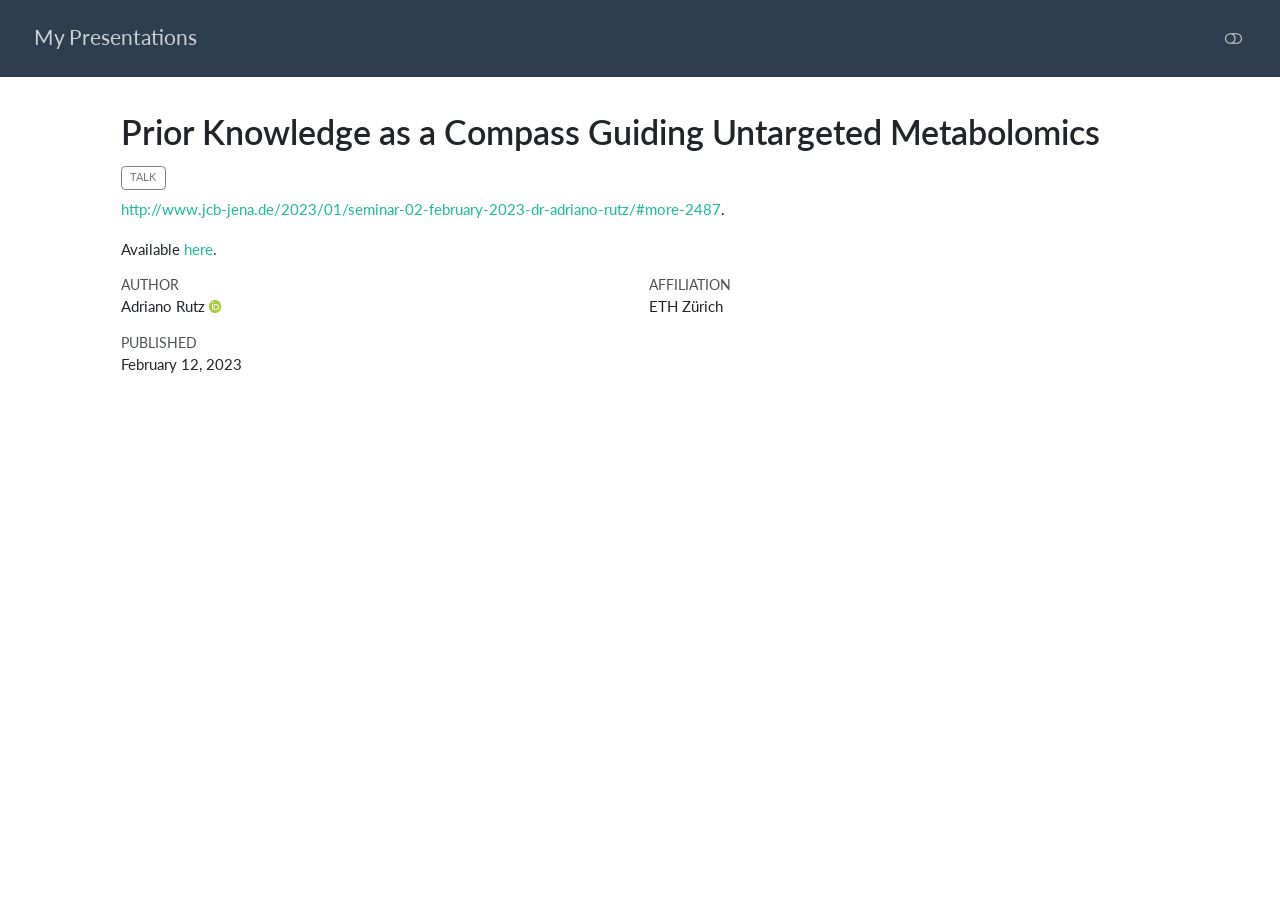
==== 2023-02-02_JENA.html @ b93d06c3 "Deploying to gh-pages from @ Adafede/my-presentations@88de93c568b67f8fdab42e01ef46a150295951a1 🚀" ====
<!DOCTYPE html>
<html xmlns="http://www.w3.org/1999/xhtml" lang="en" xml:lang="en"><head>

<meta charset="utf-8">
<meta name="generator" content="quarto-1.8.25">

<meta name="viewport" content="width=device-width, initial-scale=1.0, user-scalable=yes">

<meta name="author" content="Adriano Rutz">
<meta name="dcterms.date" content="2023-02-12">
<meta name="description" content="http://www.jcb-jena.de/2023/01/seminar-02-february-2023-dr-adriano-rutz/#more-2487.Available here.">

<title>Prior Knowledge as a Compass Guiding Untargeted Metabolomics – My Presentations</title>
<style>
code{white-space: pre-wrap;}
span.smallcaps{font-variant: small-caps;}
div.columns{display: flex; gap: min(4vw, 1.5em);}
div.column{flex: auto; overflow-x: auto;}
div.hanging-indent{margin-left: 1.5em; text-indent: -1.5em;}
ul.task-list{list-style: none;}
ul.task-list li input[type="checkbox"] {
  width: 0.8em;
  margin: 0 0.8em 0.2em -1em; /* quarto-specific, see https://github.com/quarto-dev/quarto-cli/issues/4556 */ 
  vertical-align: middle;
}
</style>


<script src="site_libs/quarto-nav/quarto-nav.js"></script>
<script src="site_libs/quarto-nav/headroom.min.js"></script>
<script src="site_libs/clipboard/clipboard.min.js"></script>
<script src="site_libs/quarto-search/autocomplete.umd.js"></script>
<script src="site_libs/quarto-search/fuse.min.js"></script>
<script src="site_libs/quarto-search/quarto-search.js"></script>
<meta name="quarto:offset" content="./">
<script src="site_libs/quarto-html/quarto.js" type="module"></script>
<script src="site_libs/quarto-html/tabsets/tabsets.js" type="module"></script>
<script src="site_libs/quarto-html/axe/axe-check.js" type="module"></script>
<script src="site_libs/quarto-html/popper.min.js"></script>
<script src="site_libs/quarto-html/tippy.umd.min.js"></script>
<script src="site_libs/quarto-html/anchor.min.js"></script>
<link href="site_libs/quarto-html/tippy.css" rel="stylesheet">
<link href="site_libs/quarto-html/quarto-syntax-highlighting-7b89279ff1a6dce999919e0e67d4d9ec.css" rel="stylesheet" class="quarto-color-scheme" id="quarto-text-highlighting-styles">
<link href="site_libs/quarto-html/quarto-syntax-highlighting-dark-707d8167ce6003fca903bfe2be84ab7f.css" rel="stylesheet" class="quarto-color-scheme quarto-color-alternate" id="quarto-text-highlighting-styles">
<link href="site_libs/quarto-html/quarto-syntax-highlighting-7b89279ff1a6dce999919e0e67d4d9ec.css" rel="stylesheet" class="quarto-color-scheme-extra" id="quarto-text-highlighting-styles">
<script src="site_libs/bootstrap/bootstrap.min.js"></script>
<link href="site_libs/bootstrap/bootstrap-icons.css" rel="stylesheet">
<link href="site_libs/bootstrap/bootstrap-c56c8b360dac9905fa004422789ab249.min.css" rel="stylesheet" append-hash="true" class="quarto-color-scheme" id="quarto-bootstrap" data-mode="light">
<link href="site_libs/bootstrap/bootstrap-dark-8a31036c803348cb054eb59479076bd4.min.css" rel="stylesheet" append-hash="true" class="quarto-color-scheme quarto-color-alternate" id="quarto-bootstrap" data-mode="dark">
<link href="site_libs/bootstrap/bootstrap-c56c8b360dac9905fa004422789ab249.min.css" rel="stylesheet" append-hash="true" class="quarto-color-scheme-extra" id="quarto-bootstrap" data-mode="light">
<script id="quarto-search-options" type="application/json">{
  "location": "navbar",
  "copy-button": false,
  "collapse-after": 3,
  "panel-placement": "end",
  "type": "overlay",
  "limit": 50,
  "keyboard-shortcut": [
    "f",
    "/",
    "s"
  ],
  "language": {
    "search-no-results-text": "No results",
    "search-matching-documents-text": "matching documents",
    "search-copy-link-title": "Copy link to search",
    "search-hide-matches-text": "Hide additional matches",
    "search-more-match-text": "more match in this document",
    "search-more-matches-text": "more matches in this document",
    "search-clear-button-title": "Clear",
    "search-text-placeholder": "",
    "search-detached-cancel-button-title": "Cancel",
    "search-submit-button-title": "Submit",
    "search-label": "Search"
  }
}</script>
<style>html{ scroll-behavior: smooth; }</style>


<meta property="og:title" content="Prior Knowledge as a Compass Guiding Untargeted Metabolomics – My Presentations">
<meta property="og:description" content="<http://www.jcb-jena.de/2023/01/seminar-02-february-2023-dr-adriano-rutz/#more-2487>.

Available [here](https://adafede.github.io/my-presentations/20230202_jena/20230202_jena.pdf).">
<meta property="og:image" content="https://adafede.github.io/my-presentations/[data-uri]">
<meta property="og:site_name" content="https://adafede.github.io/my-presentations">
<meta property="og:locale" content="en">
</head>

<body class="nav-fixed fullcontent quarto-light"><script id="quarto-html-before-body" type="application/javascript">
    const toggleBodyColorMode = (bsSheetEl) => {
      const mode = bsSheetEl.getAttribute("data-mode");
      const bodyEl = window.document.querySelector("body");
      if (mode === "dark") {
        bodyEl.classList.add("quarto-dark");
        bodyEl.classList.remove("quarto-light");
      } else {
        bodyEl.classList.add("quarto-light");
        bodyEl.classList.remove("quarto-dark");
      }
    }
    const toggleBodyColorPrimary = () => {
      const bsSheetEl = window.document.querySelector("link#quarto-bootstrap:not([rel=disabled-stylesheet])");
      if (bsSheetEl) {
        toggleBodyColorMode(bsSheetEl);
      }
    }
    const setColorSchemeToggle = (alternate) => {
      const toggles = window.document.querySelectorAll('.quarto-color-scheme-toggle');
      for (let i=0; i < toggles.length; i++) {
        const toggle = toggles[i];
        if (toggle) {
          if (alternate) {
            toggle.classList.add("alternate");
          } else {
            toggle.classList.remove("alternate");
          }
        }
      }
    };
    const toggleColorMode = (alternate) => {
      // Switch the stylesheets
      const primaryStylesheets = window.document.querySelectorAll('link.quarto-color-scheme:not(.quarto-color-alternate)');
      const alternateStylesheets = window.document.querySelectorAll('link.quarto-color-scheme.quarto-color-alternate');
      manageTransitions('#quarto-margin-sidebar .nav-link', false);
      if (alternate) {
        // note: dark is layered on light, we don't disable primary!
        enableStylesheet(alternateStylesheets);
        for (const sheetNode of alternateStylesheets) {
          if (sheetNode.id === "quarto-bootstrap") {
            toggleBodyColorMode(sheetNode);
          }
        }
      } else {
        disableStylesheet(alternateStylesheets);
        enableStylesheet(primaryStylesheets)
        toggleBodyColorPrimary();
      }
      manageTransitions('#quarto-margin-sidebar .nav-link', true);
      // Switch the toggles
      setColorSchemeToggle(alternate)
      // Hack to workaround the fact that safari doesn't
      // properly recolor the scrollbar when toggling (#1455)
      if (navigator.userAgent.indexOf('Safari') > 0 && navigator.userAgent.indexOf('Chrome') == -1) {
        manageTransitions("body", false);
        window.scrollTo(0, 1);
        setTimeout(() => {
          window.scrollTo(0, 0);
          manageTransitions("body", true);
        }, 40);
      }
    }
    const disableStylesheet = (stylesheets) => {
      for (let i=0; i < stylesheets.length; i++) {
        const stylesheet = stylesheets[i];
        stylesheet.rel = 'disabled-stylesheet';
      }
    }
    const enableStylesheet = (stylesheets) => {
      for (let i=0; i < stylesheets.length; i++) {
        const stylesheet = stylesheets[i];
        if(stylesheet.rel !== 'stylesheet') { // for Chrome, which will still FOUC without this check
          stylesheet.rel = 'stylesheet';
        }
      }
    }
    const manageTransitions = (selector, allowTransitions) => {
      const els = window.document.querySelectorAll(selector);
      for (let i=0; i < els.length; i++) {
        const el = els[i];
        if (allowTransitions) {
          el.classList.remove('notransition');
        } else {
          el.classList.add('notransition');
        }
      }
    }
    const isFileUrl = () => {
      return window.location.protocol === 'file:';
    }
    const hasAlternateSentinel = () => {
      let styleSentinel = getColorSchemeSentinel();
      if (styleSentinel !== null) {
        return styleSentinel === "alternate";
      } else {
        return false;
      }
    }
    const setStyleSentinel = (alternate) => {
      const value = alternate ? "alternate" : "default";
      if (!isFileUrl()) {
        window.localStorage.setItem("quarto-color-scheme", value);
      } else {
        localAlternateSentinel = value;
      }
    }
    const getColorSchemeSentinel = () => {
      if (!isFileUrl()) {
        const storageValue = window.localStorage.getItem("quarto-color-scheme");
        return storageValue != null ? storageValue : localAlternateSentinel;
      } else {
        return localAlternateSentinel;
      }
    }
    const toggleGiscusIfUsed = (isAlternate, darkModeDefault) => {
      const baseTheme = document.querySelector('#giscus-base-theme')?.value ?? 'light';
      const alternateTheme = document.querySelector('#giscus-alt-theme')?.value ?? 'dark';
      let newTheme = '';
      if(authorPrefersDark) {
        newTheme = isAlternate ? baseTheme : alternateTheme;
      } else {
        newTheme = isAlternate ? alternateTheme : baseTheme;
      }
      const changeGiscusTheme = () => {
        // From: https://github.com/giscus/giscus/issues/336
        const sendMessage = (message) => {
          const iframe = document.querySelector('iframe.giscus-frame');
          if (!iframe) return;
          iframe.contentWindow.postMessage({ giscus: message }, 'https://giscus.app');
        }
        sendMessage({
          setConfig: {
            theme: newTheme
          }
        });
      }
      const isGiscussLoaded = window.document.querySelector('iframe.giscus-frame') !== null;
      if (isGiscussLoaded) {
        changeGiscusTheme();
      }
    };
    const authorPrefersDark = false;
    const queryPrefersDark = window.matchMedia('(prefers-color-scheme: dark)');
    const darkModeDefault = queryPrefersDark.matches;
      document.querySelector('link#quarto-text-highlighting-styles.quarto-color-scheme-extra').rel = 'disabled-stylesheet';
      document.querySelector('link#quarto-bootstrap.quarto-color-scheme-extra').rel = 'disabled-stylesheet';
    let localAlternateSentinel = darkModeDefault ? 'alternate' : 'default';
    // Dark / light mode switch
    window.quartoToggleColorScheme = () => {
      // Read the current dark / light value
      let toAlternate = !hasAlternateSentinel();
      toggleColorMode(toAlternate);
      setStyleSentinel(toAlternate);
      toggleGiscusIfUsed(toAlternate, darkModeDefault);
      window.dispatchEvent(new Event('resize'));
    };
    queryPrefersDark.addEventListener("change", e => {
      if(window.localStorage.getItem("quarto-color-scheme") !== null)
        return;
      const alternate = e.matches
      toggleColorMode(alternate);
      localAlternateSentinel = e.matches ? 'alternate' : 'default'; // this is used alongside local storage!
      toggleGiscusIfUsed(alternate, darkModeDefault);
    });
    // Switch to dark mode if need be
    if (hasAlternateSentinel()) {
      toggleColorMode(true);
    } else {
      toggleColorMode(false);
    }
  </script>

<div id="quarto-search-results"></div>
  <header id="quarto-header" class="headroom fixed-top">
    <nav class="navbar navbar-expand-lg " data-bs-theme="dark">
      <div class="navbar-container container-fluid">
      <div class="navbar-brand-container mx-auto">
    <a href="./index.html" class="navbar-brand navbar-brand-logo">
    </a>
    <a class="navbar-brand" href="./index.html">
    <span class="navbar-title">My Presentations</span>
    </a>
  </div>
        <div class="quarto-navbar-tools tools-end">
  <a href="" class="quarto-color-scheme-toggle quarto-navigation-tool  px-1" onclick="window.quartoToggleColorScheme(); return false;" title="Toggle dark mode"><i class="bi"></i></a>
</div>
          <div id="quarto-search" class="" title="Search"></div>
      </div> <!-- /container-fluid -->
    </nav>
</header>
<!-- content -->
<div id="quarto-content" class="quarto-container page-columns page-rows-contents page-layout-article page-navbar">
<!-- sidebar -->
<!-- margin-sidebar -->
    
<!-- main -->
<main class="content" id="quarto-document-content">


<header id="title-block-header" class="quarto-title-block default">
<div class="quarto-title">
<h1 class="title">Prior Knowledge as a Compass Guiding Untargeted Metabolomics</h1>
  <div class="quarto-categories">
    <div class="quarto-category">Talk</div>
  </div>
  </div>

<div>
  <div class="description">
    <p><a href="http://www.jcb-jena.de/2023/01/seminar-02-february-2023-dr-adriano-rutz/#more-2487" class="uri">http://www.jcb-jena.de/2023/01/seminar-02-february-2023-dr-adriano-rutz/#more-2487</a>.</p>
    <p>Available <a href="https://adafede.github.io/my-presentations/20230202_jena/20230202_jena.pdf">here</a>.</p>
  </div>
</div>

<div class="quarto-title-meta-author">
  <div class="quarto-title-meta-heading">Author</div>
  <div class="quarto-title-meta-heading">Affiliation</div>
  
    <div class="quarto-title-meta-contents">
    <p class="author">Adriano Rutz <a href="https://orcid.org/0000-0003-0443-9902" class="quarto-title-author-orcid"> <img src="[data-uri]"></a></p>
  </div>
  <div class="quarto-title-meta-contents">
        <p class="affiliation">
            ETH Zürich
          </p>
      </div>
  </div>

<div class="quarto-title-meta">

      
    <div>
    <div class="quarto-title-meta-heading">Published</div>
    <div class="quarto-title-meta-contents">
      <p class="date">February 12, 2023</p>
    </div>
  </div>
  
    
  </div>
  


</header>





</main> <!-- /main -->
<script id="quarto-html-after-body" type="application/javascript">
  window.document.addEventListener("DOMContentLoaded", function (event) {
    // Ensure there is a toggle, if there isn't float one in the top right
    if (window.document.querySelector('.quarto-color-scheme-toggle') === null) {
      const a = window.document.createElement('a');
      a.classList.add('top-right');
      a.classList.add('quarto-color-scheme-toggle');
      a.href = "";
      a.onclick = function() { try { window.quartoToggleColorScheme(); } catch {} return false; };
      const i = window.document.createElement("i");
      i.classList.add('bi');
      a.appendChild(i);
      window.document.body.appendChild(a);
    }
    setColorSchemeToggle(hasAlternateSentinel())
    const icon = "";
    const anchorJS = new window.AnchorJS();
    anchorJS.options = {
      placement: 'right',
      icon: icon
    };
    anchorJS.add('.anchored');
    const isCodeAnnotation = (el) => {
      for (const clz of el.classList) {
        if (clz.startsWith('code-annotation-')) {                     
          return true;
        }
      }
      return false;
    }
    const onCopySuccess = function(e) {
      // button target
      const button = e.trigger;
      // don't keep focus
      button.blur();
      // flash "checked"
      button.classList.add('code-copy-button-checked');
      var currentTitle = button.getAttribute("title");
      button.setAttribute("title", "Copied!");
      let tooltip;
      if (window.bootstrap) {
        button.setAttribute("data-bs-toggle", "tooltip");
        button.setAttribute("data-bs-placement", "left");
        button.setAttribute("data-bs-title", "Copied!");
        tooltip = new bootstrap.Tooltip(button, 
          { trigger: "manual", 
            customClass: "code-copy-button-tooltip",
            offset: [0, -8]});
        tooltip.show();    
      }
      setTimeout(function() {
        if (tooltip) {
          tooltip.hide();
          button.removeAttribute("data-bs-title");
          button.removeAttribute("data-bs-toggle");
          button.removeAttribute("data-bs-placement");
        }
        button.setAttribute("title", currentTitle);
        button.classList.remove('code-copy-button-checked');
      }, 1000);
      // clear code selection
      e.clearSelection();
    }
    const getTextToCopy = function(trigger) {
      const outerScaffold = trigger.parentElement.cloneNode(true);
      const codeEl = outerScaffold.querySelector('code');
      for (const childEl of codeEl.children) {
        if (isCodeAnnotation(childEl)) {
          childEl.remove();
        }
      }
      return codeEl.innerText;
    }
    const clipboard = new window.ClipboardJS('.code-copy-button:not([data-in-quarto-modal])', {
      text: getTextToCopy
    });
    clipboard.on('success', onCopySuccess);
    if (window.document.getElementById('quarto-embedded-source-code-modal')) {
      const clipboardModal = new window.ClipboardJS('.code-copy-button[data-in-quarto-modal]', {
        text: getTextToCopy,
        container: window.document.getElementById('quarto-embedded-source-code-modal')
      });
      clipboardModal.on('success', onCopySuccess);
    }
      var localhostRegex = new RegExp(/^(?:http|https):\/\/localhost\:?[0-9]*\//);
      var mailtoRegex = new RegExp(/^mailto:/);
        var filterRegex = new RegExp("https:\/\/adafede\.github\.io\/my-presentations");
      var isInternal = (href) => {
          return filterRegex.test(href) || localhostRegex.test(href) || mailtoRegex.test(href);
      }
      // Inspect non-navigation links and adorn them if external
     var links = window.document.querySelectorAll('a[href]:not(.nav-link):not(.navbar-brand):not(.toc-action):not(.sidebar-link):not(.sidebar-item-toggle):not(.pagination-link):not(.no-external):not([aria-hidden]):not(.dropdown-item):not(.quarto-navigation-tool):not(.about-link)');
      for (var i=0; i<links.length; i++) {
        const link = links[i];
        if (!isInternal(link.href)) {
          // undo the damage that might have been done by quarto-nav.js in the case of
          // links that we want to consider external
          if (link.dataset.originalHref !== undefined) {
            link.href = link.dataset.originalHref;
          }
            // target, if specified
            link.setAttribute("target", "_blank");
            if (link.getAttribute("rel") === null) {
              link.setAttribute("rel", "noopener");
            }
        }
      }
    function tippyHover(el, contentFn, onTriggerFn, onUntriggerFn) {
      const config = {
        allowHTML: true,
        maxWidth: 500,
        delay: 100,
        arrow: false,
        appendTo: function(el) {
            return el.parentElement;
        },
        interactive: true,
        interactiveBorder: 10,
        theme: 'quarto',
        placement: 'bottom-start',
      };
      if (contentFn) {
        config.content = contentFn;
      }
      if (onTriggerFn) {
        config.onTrigger = onTriggerFn;
      }
      if (onUntriggerFn) {
        config.onUntrigger = onUntriggerFn;
      }
      window.tippy(el, config); 
    }
    const noterefs = window.document.querySelectorAll('a[role="doc-noteref"]');
    for (var i=0; i<noterefs.length; i++) {
      const ref = noterefs[i];
      tippyHover(ref, function() {
        // use id or data attribute instead here
        let href = ref.getAttribute('data-footnote-href') || ref.getAttribute('href');
        try { href = new URL(href).hash; } catch {}
        const id = href.replace(/^#\/?/, "");
        const note = window.document.getElementById(id);
        if (note) {
          return note.innerHTML;
        } else {
          return "";
        }
      });
    }
    const xrefs = window.document.querySelectorAll('a.quarto-xref');
    const processXRef = (id, note) => {
      // Strip column container classes
      const stripColumnClz = (el) => {
        el.classList.remove("page-full", "page-columns");
        if (el.children) {
          for (const child of el.children) {
            stripColumnClz(child);
          }
        }
      }
      stripColumnClz(note)
      if (id === null || id.startsWith('sec-')) {
        // Special case sections, only their first couple elements
        const container = document.createElement("div");
        if (note.children && note.children.length > 2) {
          container.appendChild(note.children[0].cloneNode(true));
          for (let i = 1; i < note.children.length; i++) {
            const child = note.children[i];
            if (child.tagName === "P" && child.innerText === "") {
              continue;
            } else {
              container.appendChild(child.cloneNode(true));
              break;
            }
          }
          if (window.Quarto?.typesetMath) {
            window.Quarto.typesetMath(container);
          }
          return container.innerHTML
        } else {
          if (window.Quarto?.typesetMath) {
            window.Quarto.typesetMath(note);
          }
          return note.innerHTML;
        }
      } else {
        // Remove any anchor links if they are present
        const anchorLink = note.querySelector('a.anchorjs-link');
        if (anchorLink) {
          anchorLink.remove();
        }
        if (window.Quarto?.typesetMath) {
          window.Quarto.typesetMath(note);
        }
        if (note.classList.contains("callout")) {
          return note.outerHTML;
        } else {
          return note.innerHTML;
        }
      }
    }
    for (var i=0; i<xrefs.length; i++) {
      const xref = xrefs[i];
      tippyHover(xref, undefined, function(instance) {
        instance.disable();
        let url = xref.getAttribute('href');
        let hash = undefined; 
        if (url.startsWith('#')) {
          hash = url;
        } else {
          try { hash = new URL(url).hash; } catch {}
        }
        if (hash) {
          const id = hash.replace(/^#\/?/, "");
          const note = window.document.getElementById(id);
          if (note !== null) {
            try {
              const html = processXRef(id, note.cloneNode(true));
              instance.setContent(html);
            } finally {
              instance.enable();
              instance.show();
            }
          } else {
            // See if we can fetch this
            fetch(url.split('#')[0])
            .then(res => res.text())
            .then(html => {
              const parser = new DOMParser();
              const htmlDoc = parser.parseFromString(html, "text/html");
              const note = htmlDoc.getElementById(id);
              if (note !== null) {
                const html = processXRef(id, note);
                instance.setContent(html);
              } 
            }).finally(() => {
              instance.enable();
              instance.show();
            });
          }
        } else {
          // See if we can fetch a full url (with no hash to target)
          // This is a special case and we should probably do some content thinning / targeting
          fetch(url)
          .then(res => res.text())
          .then(html => {
            const parser = new DOMParser();
            const htmlDoc = parser.parseFromString(html, "text/html");
            const note = htmlDoc.querySelector('main.content');
            if (note !== null) {
              // This should only happen for chapter cross references
              // (since there is no id in the URL)
              // remove the first header
              if (note.children.length > 0 && note.children[0].tagName === "HEADER") {
                note.children[0].remove();
              }
              const html = processXRef(null, note);
              instance.setContent(html);
            } 
          }).finally(() => {
            instance.enable();
            instance.show();
          });
        }
      }, function(instance) {
      });
    }
        let selectedAnnoteEl;
        const selectorForAnnotation = ( cell, annotation) => {
          let cellAttr = 'data-code-cell="' + cell + '"';
          let lineAttr = 'data-code-annotation="' +  annotation + '"';
          const selector = 'span[' + cellAttr + '][' + lineAttr + ']';
          return selector;
        }
        const selectCodeLines = (annoteEl) => {
          const doc = window.document;
          const targetCell = annoteEl.getAttribute("data-target-cell");
          const targetAnnotation = annoteEl.getAttribute("data-target-annotation");
          const annoteSpan = window.document.querySelector(selectorForAnnotation(targetCell, targetAnnotation));
          const lines = annoteSpan.getAttribute("data-code-lines").split(",");
          const lineIds = lines.map((line) => {
            return targetCell + "-" + line;
          })
          let top = null;
          let height = null;
          let parent = null;
          if (lineIds.length > 0) {
              //compute the position of the single el (top and bottom and make a div)
              const el = window.document.getElementById(lineIds[0]);
              top = el.offsetTop;
              height = el.offsetHeight;
              parent = el.parentElement.parentElement;
            if (lineIds.length > 1) {
              const lastEl = window.document.getElementById(lineIds[lineIds.length - 1]);
              const bottom = lastEl.offsetTop + lastEl.offsetHeight;
              height = bottom - top;
            }
            if (top !== null && height !== null && parent !== null) {
              // cook up a div (if necessary) and position it 
              let div = window.document.getElementById("code-annotation-line-highlight");
              if (div === null) {
                div = window.document.createElement("div");
                div.setAttribute("id", "code-annotation-line-highlight");
                div.style.position = 'absolute';
                parent.appendChild(div);
              }
              div.style.top = top - 2 + "px";
              div.style.height = height + 4 + "px";
              div.style.left = 0;
              let gutterDiv = window.document.getElementById("code-annotation-line-highlight-gutter");
              if (gutterDiv === null) {
                gutterDiv = window.document.createElement("div");
                gutterDiv.setAttribute("id", "code-annotation-line-highlight-gutter");
                gutterDiv.style.position = 'absolute';
                const codeCell = window.document.getElementById(targetCell);
                const gutter = codeCell.querySelector('.code-annotation-gutter');
                gutter.appendChild(gutterDiv);
              }
              gutterDiv.style.top = top - 2 + "px";
              gutterDiv.style.height = height + 4 + "px";
            }
            selectedAnnoteEl = annoteEl;
          }
        };
        const unselectCodeLines = () => {
          const elementsIds = ["code-annotation-line-highlight", "code-annotation-line-highlight-gutter"];
          elementsIds.forEach((elId) => {
            const div = window.document.getElementById(elId);
            if (div) {
              div.remove();
            }
          });
          selectedAnnoteEl = undefined;
        };
          // Handle positioning of the toggle
      window.addEventListener(
        "resize",
        throttle(() => {
          elRect = undefined;
          if (selectedAnnoteEl) {
            selectCodeLines(selectedAnnoteEl);
          }
        }, 10)
      );
      function throttle(fn, ms) {
      let throttle = false;
      let timer;
        return (...args) => {
          if(!throttle) { // first call gets through
              fn.apply(this, args);
              throttle = true;
          } else { // all the others get throttled
              if(timer) clearTimeout(timer); // cancel #2
              timer = setTimeout(() => {
                fn.apply(this, args);
                timer = throttle = false;
              }, ms);
          }
        };
      }
        // Attach click handler to the DT
        const annoteDls = window.document.querySelectorAll('dt[data-target-cell]');
        for (const annoteDlNode of annoteDls) {
          annoteDlNode.addEventListener('click', (event) => {
            const clickedEl = event.target;
            if (clickedEl !== selectedAnnoteEl) {
              unselectCodeLines();
              const activeEl = window.document.querySelector('dt[data-target-cell].code-annotation-active');
              if (activeEl) {
                activeEl.classList.remove('code-annotation-active');
              }
              selectCodeLines(clickedEl);
              clickedEl.classList.add('code-annotation-active');
            } else {
              // Unselect the line
              unselectCodeLines();
              clickedEl.classList.remove('code-annotation-active');
            }
          });
        }
    const findCites = (el) => {
      const parentEl = el.parentElement;
      if (parentEl) {
        const cites = parentEl.dataset.cites;
        if (cites) {
          return {
            el,
            cites: cites.split(' ')
          };
        } else {
          return findCites(el.parentElement)
        }
      } else {
        return undefined;
      }
    };
    var bibliorefs = window.document.querySelectorAll('a[role="doc-biblioref"]');
    for (var i=0; i<bibliorefs.length; i++) {
      const ref = bibliorefs[i];
      const citeInfo = findCites(ref);
      if (citeInfo) {
        tippyHover(citeInfo.el, function() {
          var popup = window.document.createElement('div');
          citeInfo.cites.forEach(function(cite) {
            var citeDiv = window.document.createElement('div');
            citeDiv.classList.add('hanging-indent');
            citeDiv.classList.add('csl-entry');
            var biblioDiv = window.document.getElementById('ref-' + cite);
            if (biblioDiv) {
              citeDiv.innerHTML = biblioDiv.innerHTML;
            }
            popup.appendChild(citeDiv);
          });
          return popup.innerHTML;
        });
      }
    }
  });
  </script>
</div> <!-- /content -->




<script src="site_libs/quarto-html/zenscroll-min.js"></script>
</body></html>
---- site_libs/quarto-html/tippy.css ----
.tippy-box[data-animation=fade][data-state=hidden]{opacity:0}[data-tippy-root]{max-width:calc(100vw - 10px)}.tippy-box{position:relative;background-color:#333;color:#fff;border-radius:4px;font-size:14px;line-height:1.4;white-space:normal;outline:0;transition-property:transform,visibility,opacity}.tippy-box[data-placement^=top]>.tippy-arrow{bottom:0}.tippy-box[data-placement^=top]>.tippy-arrow:before{bottom:-7px;left:0;border-width:8px 8px 0;border-top-color:initial;transform-origin:center top}.tippy-box[data-placement^=bottom]>.tippy-arrow{top:0}.tippy-box[data-placement^=bottom]>.tippy-arrow:before{top:-7px;left:0;border-width:0 8px 8px;border-bottom-color:initial;transform-origin:center bottom}.tippy-box[data-placement^=left]>.tippy-arrow{right:0}.tippy-box[data-placement^=left]>.tippy-arrow:before{border-width:8px 0 8px 8px;border-left-color:initial;right:-7px;transform-origin:center left}.tippy-box[data-placement^=right]>.tippy-arrow{left:0}.tippy-box[data-placement^=right]>.tippy-arrow:before{left:-7px;border-width:8px 8px 8px 0;border-right-color:initial;transform-origin:center right}.tippy-box[data-inertia][data-state=visible]{transition-timing-function:cubic-bezier(.54,1.5,.38,1.11)}.tippy-arrow{width:16px;height:16px;color:#333}.tippy-arrow:before{content:"";position:absolute;border-color:transparent;border-style:solid}.tippy-content{position:relative;padding:5px 9px;z-index:1}
---- site_libs/quarto-html/quarto-syntax-highlighting-7b89279ff1a6dce999919e0e67d4d9ec.css ----
/* quarto syntax highlight colors */
:root {
  --quarto-hl-ot-color: #003B4F;
  --quarto-hl-at-color: #657422;
  --quarto-hl-ss-color: #20794D;
  --quarto-hl-an-color: #5E5E5E;
  --quarto-hl-fu-color: #4758AB;
  --quarto-hl-st-color: #20794D;
  --quarto-hl-cf-color: #003B4F;
  --quarto-hl-op-color: #5E5E5E;
  --quarto-hl-er-color: #AD0000;
  --quarto-hl-bn-color: #AD0000;
  --quarto-hl-al-color: #AD0000;
  --quarto-hl-va-color: #111111;
  --quarto-hl-bu-color: inherit;
  --quarto-hl-ex-color: inherit;
  --quarto-hl-pp-color: #AD0000;
  --quarto-hl-in-color: #5E5E5E;
  --quarto-hl-vs-color: #20794D;
  --quarto-hl-wa-color: #5E5E5E;
  --quarto-hl-do-color: #5E5E5E;
  --quarto-hl-im-color: #00769E;
  --quarto-hl-ch-color: #20794D;
  --quarto-hl-dt-color: #AD0000;
  --quarto-hl-fl-color: #AD0000;
  --quarto-hl-co-color: #5E5E5E;
  --quarto-hl-cv-color: #5E5E5E;
  --quarto-hl-cn-color: #8f5902;
  --quarto-hl-sc-color: #5E5E5E;
  --quarto-hl-dv-color: #AD0000;
  --quarto-hl-kw-color: #003B4F;
}

/* other quarto variables */
:root {
  --quarto-font-monospace: SFMono-Regular, Menlo, Monaco, Consolas, "Liberation Mono", "Courier New", monospace;
}

/* syntax highlight based on Pandoc's rules */
pre > code.sourceCode > span {
  color: #003B4F;
}

code.sourceCode > span {
  color: #003B4F;
}

div.sourceCode,
div.sourceCode pre.sourceCode {
  color: #003B4F;
}

/* Normal */
code span {
  color: #003B4F;
}

/* Alert */
code span.al {
  color: #AD0000;
  font-style: inherit;
}

/* Annotation */
code span.an {
  color: #5E5E5E;
  font-style: inherit;
}

/* Attribute */
code span.at {
  color: #657422;
  font-style: inherit;
}

/* BaseN */
code span.bn {
  color: #AD0000;
  font-style: inherit;
}

/* BuiltIn */
code span.bu {
  font-style: inherit;
}

/* ControlFlow */
code span.cf {
  color: #003B4F;
  font-weight: bold;
  font-style: inherit;
}

/* Char */
code span.ch {
  color: #20794D;
  font-style: inherit;
}

/* Constant */
code span.cn {
  color: #8f5902;
  font-style: inherit;
}

/* Comment */
code span.co {
  color: #5E5E5E;
  font-style: inherit;
}

/* CommentVar */
code span.cv {
  color: #5E5E5E;
  font-style: italic;
}

/* Documentation */
code span.do {
  color: #5E5E5E;
  font-style: italic;
}

/* DataType */
code span.dt {
  color: #AD0000;
  font-style: inherit;
}

/* DecVal */
code span.dv {
  color: #AD0000;
  font-style: inherit;
}

/* Error */
code span.er {
  color: #AD0000;
  font-style: inherit;
}

/* Extension */
code span.ex {
  font-style: inherit;
}

/* Float */
code span.fl {
  color: #AD0000;
  font-style: inherit;
}

/* Function */
code span.fu {
  color: #4758AB;
  font-style: inherit;
}

/* Import */
code span.im {
  color: #00769E;
  font-style: inherit;
}

/* Information */
code span.in {
  color: #5E5E5E;
  font-style: inherit;
}

/* Keyword */
code span.kw {
  color: #003B4F;
  font-weight: bold;
  font-style: inherit;
}

/* Operator */
code span.op {
  color: #5E5E5E;
  font-style: inherit;
}

/* Other */
code span.ot {
  color: #003B4F;
  font-style: inherit;
}

/* Preprocessor */
code span.pp {
  color: #AD0000;
  font-style: inherit;
}

/* SpecialChar */
code span.sc {
  color: #5E5E5E;
  font-style: inherit;
}

/* SpecialString */
code span.ss {
  color: #20794D;
  font-style: inherit;
}

/* String */
code span.st {
  color: #20794D;
  font-style: inherit;
}

/* Variable */
code span.va {
  color: #111111;
  font-style: inherit;
}

/* VerbatimString */
code span.vs {
  color: #20794D;
  font-style: inherit;
}

/* Warning */
code span.wa {
  color: #5E5E5E;
  font-style: italic;
}

.prevent-inlining {
  content: "</";
}

/*# sourceMappingURL=3944bc705cfaf4c80e56f77c5205168a.css.map */
---- site_libs/quarto-html/quarto-syntax-highlighting-dark-707d8167ce6003fca903bfe2be84ab7f.css ----
/* quarto syntax highlight colors */
:root {
  --quarto-hl-al-color: #f07178;
  --quarto-hl-an-color: #d4d0ab;
  --quarto-hl-at-color: #00e0e0;
  --quarto-hl-bn-color: #d4d0ab;
  --quarto-hl-bu-color: #abe338;
  --quarto-hl-ch-color: #abe338;
  --quarto-hl-co-color: #f8f8f2;
  --quarto-hl-cv-color: #ffd700;
  --quarto-hl-cn-color: #ffd700;
  --quarto-hl-cf-color: #ffa07a;
  --quarto-hl-dt-color: #ffa07a;
  --quarto-hl-dv-color: #d4d0ab;
  --quarto-hl-do-color: #f8f8f2;
  --quarto-hl-er-color: #f07178;
  --quarto-hl-ex-color: #00e0e0;
  --quarto-hl-fl-color: #d4d0ab;
  --quarto-hl-fu-color: #ffa07a;
  --quarto-hl-im-color: #abe338;
  --quarto-hl-in-color: #d4d0ab;
  --quarto-hl-kw-color: #ffa07a;
  --quarto-hl-op-color: #ffa07a;
  --quarto-hl-ot-color: #00e0e0;
  --quarto-hl-pp-color: #dcc6e0;
  --quarto-hl-re-color: #00e0e0;
  --quarto-hl-sc-color: #abe338;
  --quarto-hl-ss-color: #abe338;
  --quarto-hl-st-color: #abe338;
  --quarto-hl-va-color: #00e0e0;
  --quarto-hl-vs-color: #abe338;
  --quarto-hl-wa-color: #dcc6e0;
}

/* other quarto variables */
:root {
  --quarto-font-monospace: SFMono-Regular, Menlo, Monaco, Consolas, "Liberation Mono", "Courier New", monospace;
}

/* syntax highlight based on Pandoc's rules */
pre > code.sourceCode > span {
  color: #f8f8f2;
}

code.sourceCode > span {
  color: #f8f8f2;
}

div.sourceCode,
div.sourceCode pre.sourceCode {
  color: #f8f8f2;
}

/* Normal */
code span {
  color: #f8f8f2;
}

/* Alert */
code span.al {
  color: #f07178;
}

/* Annotation */
code span.an {
  color: #d4d0ab;
}

/* Attribute */
code span.at {
  color: #00e0e0;
}

/* BaseN */
code span.bn {
  color: #d4d0ab;
}

/* BuiltIn */
code span.bu {
  color: #abe338;
}

/* ControlFlow */
code span.cf {
  font-weight: bold;
  color: #ffa07a;
}

/* Char */
code span.ch {
  color: #abe338;
}

/* Constant */
code span.cn {
  color: #ffd700;
}

/* Comment */
code span.co {
  font-style: italic;
  color: #f8f8f2;
}

/* CommentVar */
code span.cv {
  color: #ffd700;
}

/* Documentation */
code span.do {
  color: #f8f8f2;
}

/* DataType */
code span.dt {
  color: #ffa07a;
}

/* DecVal */
code span.dv {
  color: #d4d0ab;
}

/* Error */
code span.er {
  color: #f07178;
  text-decoration: underline;
}

/* Extension */
code span.ex {
  font-weight: bold;
  color: #00e0e0;
}

/* Float */
code span.fl {
  color: #d4d0ab;
}

/* Function */
code span.fu {
  color: #ffa07a;
}

/* Import */
code span.im {
  color: #abe338;
}

/* Information */
code span.in {
  color: #d4d0ab;
}

/* Keyword */
code span.kw {
  font-weight: bold;
  color: #ffa07a;
}

/* Operator */
code span.op {
  color: #ffa07a;
}

/* Other */
code span.ot {
  color: #00e0e0;
}

/* Preprocessor */
code span.pp {
  color: #dcc6e0;
}

/* RegionMarker */
code span.re {
  background-color: #f8f8f2;
  color: #00e0e0;
}

/* SpecialChar */
code span.sc {
  color: #abe338;
}

/* SpecialString */
code span.ss {
  color: #abe338;
}

/* String */
code span.st {
  color: #abe338;
}

/* Variable */
code span.va {
  color: #00e0e0;
}

/* VerbatimString */
code span.vs {
  color: #abe338;
}

/* Warning */
code span.wa {
  color: #dcc6e0;
}

.prevent-inlining {
  content: "</";
}

/*# sourceMappingURL=f5ab3bb6f5ded8da9f12dd3a91d3da26.css.map */
---- site_libs/quarto-html/quarto-syntax-highlighting-7b89279ff1a6dce999919e0e67d4d9ec.css ----
/* quarto syntax highlight colors */
:root {
  --quarto-hl-ot-color: #003B4F;
  --quarto-hl-at-color: #657422;
  --quarto-hl-ss-color: #20794D;
  --quarto-hl-an-color: #5E5E5E;
  --quarto-hl-fu-color: #4758AB;
  --quarto-hl-st-color: #20794D;
  --quarto-hl-cf-color: #003B4F;
  --quarto-hl-op-color: #5E5E5E;
  --quarto-hl-er-color: #AD0000;
  --quarto-hl-bn-color: #AD0000;
  --quarto-hl-al-color: #AD0000;
  --quarto-hl-va-color: #111111;
  --quarto-hl-bu-color: inherit;
  --quarto-hl-ex-color: inherit;
  --quarto-hl-pp-color: #AD0000;
  --quarto-hl-in-color: #5E5E5E;
  --quarto-hl-vs-color: #20794D;
  --quarto-hl-wa-color: #5E5E5E;
  --quarto-hl-do-color: #5E5E5E;
  --quarto-hl-im-color: #00769E;
  --quarto-hl-ch-color: #20794D;
  --quarto-hl-dt-color: #AD0000;
  --quarto-hl-fl-color: #AD0000;
  --quarto-hl-co-color: #5E5E5E;
  --quarto-hl-cv-color: #5E5E5E;
  --quarto-hl-cn-color: #8f5902;
  --quarto-hl-sc-color: #5E5E5E;
  --quarto-hl-dv-color: #AD0000;
  --quarto-hl-kw-color: #003B4F;
}

/* other quarto variables */
:root {
  --quarto-font-monospace: SFMono-Regular, Menlo, Monaco, Consolas, "Liberation Mono", "Courier New", monospace;
}

/* syntax highlight based on Pandoc's rules */
pre > code.sourceCode > span {
  color: #003B4F;
}

code.sourceCode > span {
  color: #003B4F;
}

div.sourceCode,
div.sourceCode pre.sourceCode {
  color: #003B4F;
}

/* Normal */
code span {
  color: #003B4F;
}

/* Alert */
code span.al {
  color: #AD0000;
  font-style: inherit;
}

/* Annotation */
code span.an {
  color: #5E5E5E;
  font-style: inherit;
}

/* Attribute */
code span.at {
  color: #657422;
  font-style: inherit;
}

/* BaseN */
code span.bn {
  color: #AD0000;
  font-style: inherit;
}

/* BuiltIn */
code span.bu {
  font-style: inherit;
}

/* ControlFlow */
code span.cf {
  color: #003B4F;
  font-weight: bold;
  font-style: inherit;
}

/* Char */
code span.ch {
  color: #20794D;
  font-style: inherit;
}

/* Constant */
code span.cn {
  color: #8f5902;
  font-style: inherit;
}

/* Comment */
code span.co {
  color: #5E5E5E;
  font-style: inherit;
}

/* CommentVar */
code span.cv {
  color: #5E5E5E;
  font-style: italic;
}

/* Documentation */
code span.do {
  color: #5E5E5E;
  font-style: italic;
}

/* DataType */
code span.dt {
  color: #AD0000;
  font-style: inherit;
}

/* DecVal */
code span.dv {
  color: #AD0000;
  font-style: inherit;
}

/* Error */
code span.er {
  color: #AD0000;
  font-style: inherit;
}

/* Extension */
code span.ex {
  font-style: inherit;
}

/* Float */
code span.fl {
  color: #AD0000;
  font-style: inherit;
}

/* Function */
code span.fu {
  color: #4758AB;
  font-style: inherit;
}

/* Import */
code span.im {
  color: #00769E;
  font-style: inherit;
}

/* Information */
code span.in {
  color: #5E5E5E;
  font-style: inherit;
}

/* Keyword */
code span.kw {
  color: #003B4F;
  font-weight: bold;
  font-style: inherit;
}

/* Operator */
code span.op {
  color: #5E5E5E;
  font-style: inherit;
}

/* Other */
code span.ot {
  color: #003B4F;
  font-style: inherit;
}

/* Preprocessor */
code span.pp {
  color: #AD0000;
  font-style: inherit;
}

/* SpecialChar */
code span.sc {
  color: #5E5E5E;
  font-style: inherit;
}

/* SpecialString */
code span.ss {
  color: #20794D;
  font-style: inherit;
}

/* String */
code span.st {
  color: #20794D;
  font-style: inherit;
}

/* Variable */
code span.va {
  color: #111111;
  font-style: inherit;
}

/* VerbatimString */
code span.vs {
  color: #20794D;
  font-style: inherit;
}

/* Warning */
code span.wa {
  color: #5E5E5E;
  font-style: italic;
}

.prevent-inlining {
  content: "</";
}

/*# sourceMappingURL=3944bc705cfaf4c80e56f77c5205168a.css.map */
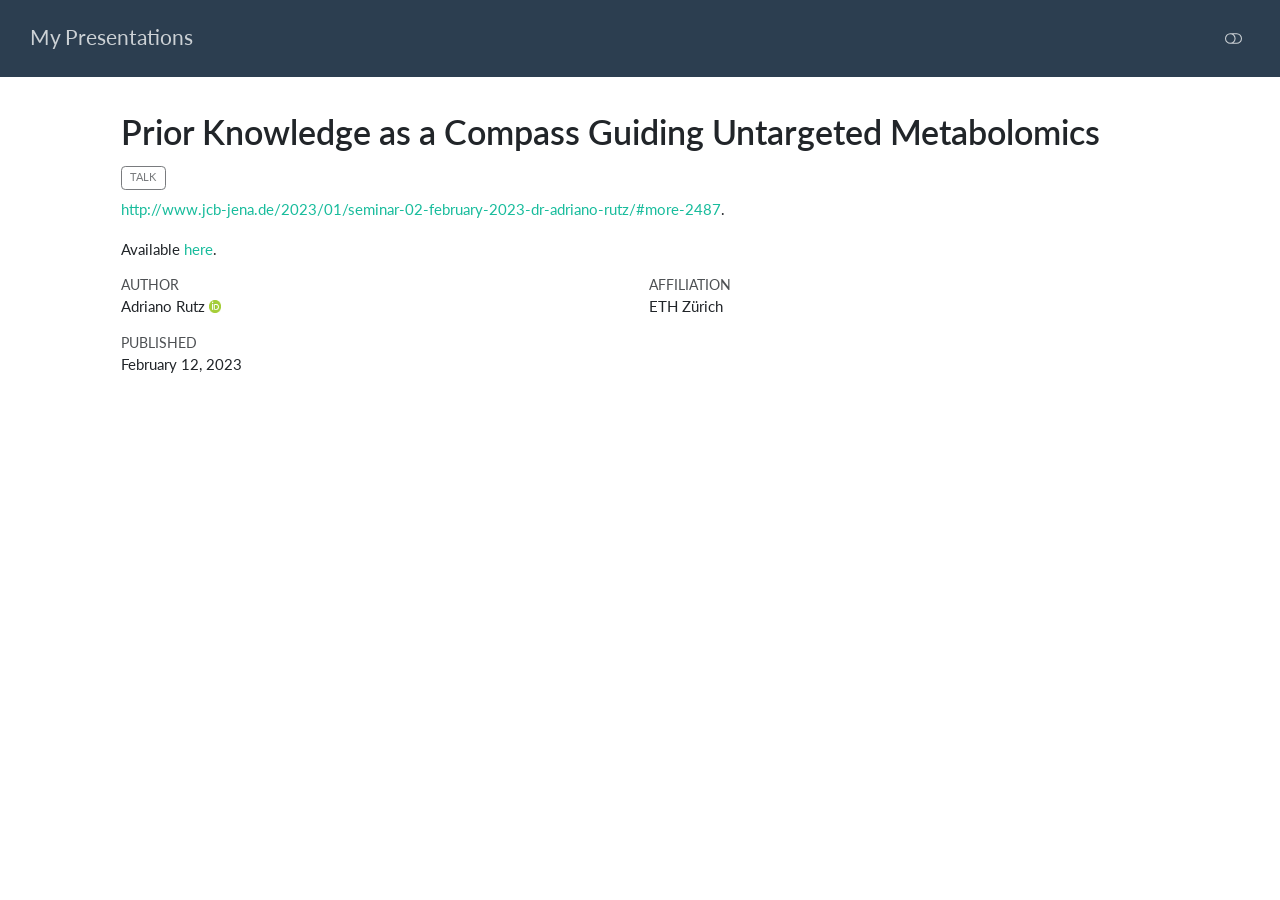
==== commit a43a4d76: "Deploying to gh-pages from @ Adafede/my-presentations@f690e598960f1c26731fee6c9f5e5e64baf86b83 🚀" ====
--- a/2023-02-02_JENA.html
+++ b/2023-02-02_JENA.html
@@ -2,7 +2,7 @@
 <html xmlns="http://www.w3.org/1999/xhtml" lang="en" xml:lang="en"><head>
 
 <meta charset="utf-8">
-<meta name="generator" content="quarto-1.8.25">
+<meta name="generator" content="quarto-1.8.26">
 
 <meta name="viewport" content="width=device-width, initial-scale=1.0, user-scalable=yes">
 
@@ -40,9 +40,9 @@
 <script src="site_libs/quarto-html/tippy.umd.min.js"></script>
 <script src="site_libs/quarto-html/anchor.min.js"></script>
 <link href="site_libs/quarto-html/tippy.css" rel="stylesheet">
-<link href="site_libs/quarto-html/quarto-syntax-highlighting-7b89279ff1a6dce999919e0e67d4d9ec.css" rel="stylesheet" class="quarto-color-scheme" id="quarto-text-highlighting-styles">
-<link href="site_libs/quarto-html/quarto-syntax-highlighting-dark-707d8167ce6003fca903bfe2be84ab7f.css" rel="stylesheet" class="quarto-color-scheme quarto-color-alternate" id="quarto-text-highlighting-styles">
-<link href="site_libs/quarto-html/quarto-syntax-highlighting-7b89279ff1a6dce999919e0e67d4d9ec.css" rel="stylesheet" class="quarto-color-scheme-extra" id="quarto-text-highlighting-styles">
+<link href="site_libs/quarto-html/quarto-syntax-highlighting-587c61ba64f3a5504c4d52d930310e48.css" rel="stylesheet" class="quarto-color-scheme" id="quarto-text-highlighting-styles">
+<link href="site_libs/quarto-html/quarto-syntax-highlighting-dark-b758ccaa5987ceb1b75504551e579abf.css" rel="stylesheet" class="quarto-color-scheme quarto-color-alternate" id="quarto-text-highlighting-styles">
+<link href="site_libs/quarto-html/quarto-syntax-highlighting-587c61ba64f3a5504c4d52d930310e48.css" rel="stylesheet" class="quarto-color-scheme-extra" id="quarto-text-highlighting-styles">
 <script src="site_libs/bootstrap/bootstrap.min.js"></script>
 <link href="site_libs/bootstrap/bootstrap-icons.css" rel="stylesheet">
 <link href="site_libs/bootstrap/bootstrap-c56c8b360dac9905fa004422789ab249.min.css" rel="stylesheet" append-hash="true" class="quarto-color-scheme" id="quarto-bootstrap" data-mode="light">
@@ -264,8 +264,6 @@
     <nav class="navbar navbar-expand-lg " data-bs-theme="dark">
       <div class="navbar-container container-fluid">
       <div class="navbar-brand-container mx-auto">
-    <a href="./index.html" class="navbar-brand navbar-brand-logo">
-    </a>
     <a class="navbar-brand" href="./index.html">
     <span class="navbar-title">My Presentations</span>
     </a>
--- a/site_libs/quarto-html/quarto-syntax-highlighting-587c61ba64f3a5504c4d52d930310e48.css
+++ b/site_libs/quarto-html/quarto-syntax-highlighting-587c61ba64f3a5504c4d52d930310e48.css
@@ -0,0 +1,236 @@
+/* quarto syntax highlight colors */
+:root {
+  --quarto-hl-ot-color: #003B4F;
+  --quarto-hl-at-color: #657422;
+  --quarto-hl-ss-color: #20794D;
+  --quarto-hl-an-color: #5E5E5E;
+  --quarto-hl-fu-color: #4758AB;
+  --quarto-hl-st-color: #20794D;
+  --quarto-hl-cf-color: #003B4F;
+  --quarto-hl-op-color: #5E5E5E;
+  --quarto-hl-er-color: #AD0000;
+  --quarto-hl-bn-color: #AD0000;
+  --quarto-hl-al-color: #AD0000;
+  --quarto-hl-va-color: #111111;
+  --quarto-hl-bu-color: inherit;
+  --quarto-hl-ex-color: inherit;
+  --quarto-hl-pp-color: #AD0000;
+  --quarto-hl-in-color: #5E5E5E;
+  --quarto-hl-vs-color: #20794D;
+  --quarto-hl-wa-color: #5E5E5E;
+  --quarto-hl-do-color: #5E5E5E;
+  --quarto-hl-im-color: #00769E;
+  --quarto-hl-ch-color: #20794D;
+  --quarto-hl-dt-color: #AD0000;
+  --quarto-hl-fl-color: #AD0000;
+  --quarto-hl-co-color: #5E5E5E;
+  --quarto-hl-cv-color: #5E5E5E;
+  --quarto-hl-cn-color: #8f5902;
+  --quarto-hl-sc-color: #5E5E5E;
+  --quarto-hl-dv-color: #AD0000;
+  --quarto-hl-kw-color: #003B4F;
+}
+
+/* other quarto variables */
+:root {
+  --quarto-font-monospace: SFMono-Regular, Menlo, Monaco, Consolas, "Liberation Mono", "Courier New", monospace;
+}
+
+/* syntax highlight based on Pandoc's rules */
+pre > code.sourceCode > span {
+  color: #003B4F;
+}
+
+code.sourceCode > span {
+  color: #003B4F;
+}
+
+div.sourceCode,
+div.sourceCode pre.sourceCode {
+  color: #003B4F;
+}
+
+/* Normal */
+code span {
+  color: #003B4F;
+}
+
+/* Alert */
+code span.al {
+  color: #AD0000;
+  font-style: inherit;
+}
+
+/* Annotation */
+code span.an {
+  color: #5E5E5E;
+  font-style: inherit;
+}
+
+/* Attribute */
+code span.at {
+  color: #657422;
+  font-style: inherit;
+}
+
+/* BaseN */
+code span.bn {
+  color: #AD0000;
+  font-style: inherit;
+}
+
+/* BuiltIn */
+code span.bu {
+  font-style: inherit;
+}
+
+/* ControlFlow */
+code span.cf {
+  color: #003B4F;
+  font-weight: bold;
+  font-style: inherit;
+}
+
+/* Char */
+code span.ch {
+  color: #20794D;
+  font-style: inherit;
+}
+
+/* Constant */
+code span.cn {
+  color: #8f5902;
+  font-style: inherit;
+}
+
+/* Comment */
+code span.co {
+  color: #5E5E5E;
+  font-style: inherit;
+}
+
+/* CommentVar */
+code span.cv {
+  color: #5E5E5E;
+  font-style: italic;
+}
+
+/* Documentation */
+code span.do {
+  color: #5E5E5E;
+  font-style: italic;
+}
+
+/* DataType */
+code span.dt {
+  color: #AD0000;
+  font-style: inherit;
+}
+
+/* DecVal */
+code span.dv {
+  color: #AD0000;
+  font-style: inherit;
+}
+
+/* Error */
+code span.er {
+  color: #AD0000;
+  font-style: inherit;
+}
+
+/* Extension */
+code span.ex {
+  font-style: inherit;
+}
+
+/* Float */
+code span.fl {
+  color: #AD0000;
+  font-style: inherit;
+}
+
+/* Function */
+code span.fu {
+  color: #4758AB;
+  font-style: inherit;
+}
+
+/* Import */
+code span.im {
+  color: #00769E;
+  font-style: inherit;
+}
+
+/* Information */
+code span.in {
+  color: #5E5E5E;
+  font-style: inherit;
+}
+
+/* Keyword */
+code span.kw {
+  color: #003B4F;
+  font-weight: bold;
+  font-style: inherit;
+}
+
+/* Operator */
+code span.op {
+  color: #5E5E5E;
+  font-style: inherit;
+}
+
+/* Other */
+code span.ot {
+  color: #003B4F;
+  font-style: inherit;
+}
+
+/* Preprocessor */
+code span.pp {
+  color: #AD0000;
+  font-style: inherit;
+}
+
+/* SpecialChar */
+code span.sc {
+  color: #5E5E5E;
+  font-style: inherit;
+}
+
+/* SpecialString */
+code span.ss {
+  color: #20794D;
+  font-style: inherit;
+}
+
+/* String */
+code span.st {
+  color: #20794D;
+  font-style: inherit;
+}
+
+/* Variable */
+code span.va {
+  color: #111111;
+  font-style: inherit;
+}
+
+/* VerbatimString */
+code span.vs {
+  color: #20794D;
+  font-style: inherit;
+}
+
+/* Warning */
+code span.wa {
+  color: #5E5E5E;
+  font-style: italic;
+}
+
+.prevent-inlining {
+  content: "</";
+}
+
+/*# sourceMappingURL=2dce1cc6c82594539e1579de68416b47.css.map */
--- a/site_libs/quarto-html/quarto-syntax-highlighting-587c61ba64f3a5504c4d52d930310e48.css
+++ b/site_libs/quarto-html/quarto-syntax-highlighting-587c61ba64f3a5504c4d52d930310e48.css
@@ -0,0 +1,236 @@
+/* quarto syntax highlight colors */
+:root {
+  --quarto-hl-ot-color: #003B4F;
+  --quarto-hl-at-color: #657422;
+  --quarto-hl-ss-color: #20794D;
+  --quarto-hl-an-color: #5E5E5E;
+  --quarto-hl-fu-color: #4758AB;
+  --quarto-hl-st-color: #20794D;
+  --quarto-hl-cf-color: #003B4F;
+  --quarto-hl-op-color: #5E5E5E;
+  --quarto-hl-er-color: #AD0000;
+  --quarto-hl-bn-color: #AD0000;
+  --quarto-hl-al-color: #AD0000;
+  --quarto-hl-va-color: #111111;
+  --quarto-hl-bu-color: inherit;
+  --quarto-hl-ex-color: inherit;
+  --quarto-hl-pp-color: #AD0000;
+  --quarto-hl-in-color: #5E5E5E;
+  --quarto-hl-vs-color: #20794D;
+  --quarto-hl-wa-color: #5E5E5E;
+  --quarto-hl-do-color: #5E5E5E;
+  --quarto-hl-im-color: #00769E;
+  --quarto-hl-ch-color: #20794D;
+  --quarto-hl-dt-color: #AD0000;
+  --quarto-hl-fl-color: #AD0000;
+  --quarto-hl-co-color: #5E5E5E;
+  --quarto-hl-cv-color: #5E5E5E;
+  --quarto-hl-cn-color: #8f5902;
+  --quarto-hl-sc-color: #5E5E5E;
+  --quarto-hl-dv-color: #AD0000;
+  --quarto-hl-kw-color: #003B4F;
+}
+
+/* other quarto variables */
+:root {
+  --quarto-font-monospace: SFMono-Regular, Menlo, Monaco, Consolas, "Liberation Mono", "Courier New", monospace;
+}
+
+/* syntax highlight based on Pandoc's rules */
+pre > code.sourceCode > span {
+  color: #003B4F;
+}
+
+code.sourceCode > span {
+  color: #003B4F;
+}
+
+div.sourceCode,
+div.sourceCode pre.sourceCode {
+  color: #003B4F;
+}
+
+/* Normal */
+code span {
+  color: #003B4F;
+}
+
+/* Alert */
+code span.al {
+  color: #AD0000;
+  font-style: inherit;
+}
+
+/* Annotation */
+code span.an {
+  color: #5E5E5E;
+  font-style: inherit;
+}
+
+/* Attribute */
+code span.at {
+  color: #657422;
+  font-style: inherit;
+}
+
+/* BaseN */
+code span.bn {
+  color: #AD0000;
+  font-style: inherit;
+}
+
+/* BuiltIn */
+code span.bu {
+  font-style: inherit;
+}
+
+/* ControlFlow */
+code span.cf {
+  color: #003B4F;
+  font-weight: bold;
+  font-style: inherit;
+}
+
+/* Char */
+code span.ch {
+  color: #20794D;
+  font-style: inherit;
+}
+
+/* Constant */
+code span.cn {
+  color: #8f5902;
+  font-style: inherit;
+}
+
+/* Comment */
+code span.co {
+  color: #5E5E5E;
+  font-style: inherit;
+}
+
+/* CommentVar */
+code span.cv {
+  color: #5E5E5E;
+  font-style: italic;
+}
+
+/* Documentation */
+code span.do {
+  color: #5E5E5E;
+  font-style: italic;
+}
+
+/* DataType */
+code span.dt {
+  color: #AD0000;
+  font-style: inherit;
+}
+
+/* DecVal */
+code span.dv {
+  color: #AD0000;
+  font-style: inherit;
+}
+
+/* Error */
+code span.er {
+  color: #AD0000;
+  font-style: inherit;
+}
+
+/* Extension */
+code span.ex {
+  font-style: inherit;
+}
+
+/* Float */
+code span.fl {
+  color: #AD0000;
+  font-style: inherit;
+}
+
+/* Function */
+code span.fu {
+  color: #4758AB;
+  font-style: inherit;
+}
+
+/* Import */
+code span.im {
+  color: #00769E;
+  font-style: inherit;
+}
+
+/* Information */
+code span.in {
+  color: #5E5E5E;
+  font-style: inherit;
+}
+
+/* Keyword */
+code span.kw {
+  color: #003B4F;
+  font-weight: bold;
+  font-style: inherit;
+}
+
+/* Operator */
+code span.op {
+  color: #5E5E5E;
+  font-style: inherit;
+}
+
+/* Other */
+code span.ot {
+  color: #003B4F;
+  font-style: inherit;
+}
+
+/* Preprocessor */
+code span.pp {
+  color: #AD0000;
+  font-style: inherit;
+}
+
+/* SpecialChar */
+code span.sc {
+  color: #5E5E5E;
+  font-style: inherit;
+}
+
+/* SpecialString */
+code span.ss {
+  color: #20794D;
+  font-style: inherit;
+}
+
+/* String */
+code span.st {
+  color: #20794D;
+  font-style: inherit;
+}
+
+/* Variable */
+code span.va {
+  color: #111111;
+  font-style: inherit;
+}
+
+/* VerbatimString */
+code span.vs {
+  color: #20794D;
+  font-style: inherit;
+}
+
+/* Warning */
+code span.wa {
+  color: #5E5E5E;
+  font-style: italic;
+}
+
+.prevent-inlining {
+  content: "</";
+}
+
+/*# sourceMappingURL=2dce1cc6c82594539e1579de68416b47.css.map */
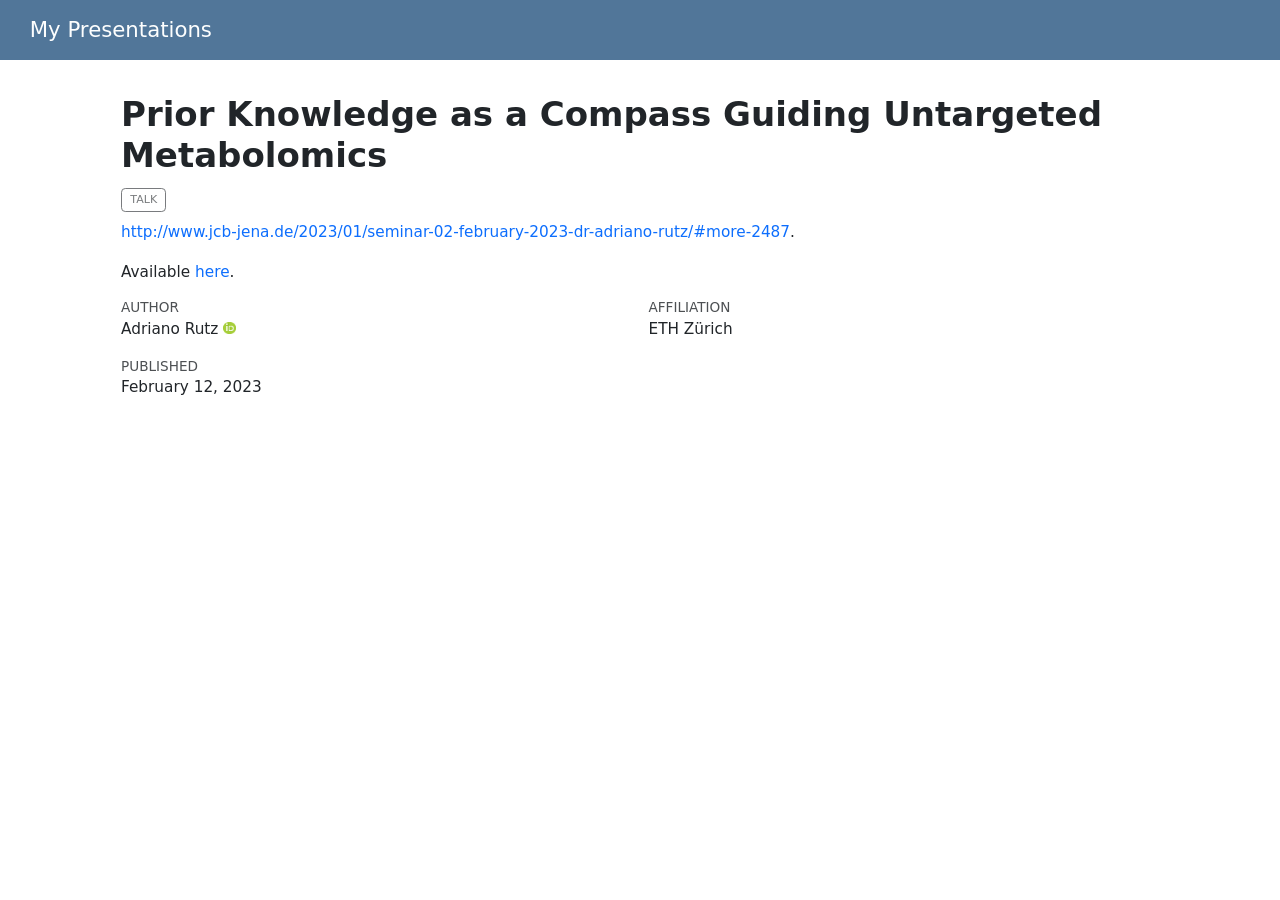
==== commit c8d82cf7: "Deploying to gh-pages from @ Adafede/my-presentations@23f5e1ba6d7dfe8cb8852f9f34f8a35c366400ba 🚀" ====
--- a/2023-02-02_JENA.html
+++ b/2023-02-02_JENA.html
@@ -40,14 +40,10 @@
 <script src="site_libs/quarto-html/tippy.umd.min.js"></script>
 <script src="site_libs/quarto-html/anchor.min.js"></script>
 <link href="site_libs/quarto-html/tippy.css" rel="stylesheet">
-<link href="site_libs/quarto-html/quarto-syntax-highlighting-587c61ba64f3a5504c4d52d930310e48.css" rel="stylesheet" class="quarto-color-scheme" id="quarto-text-highlighting-styles">
-<link href="site_libs/quarto-html/quarto-syntax-highlighting-dark-b758ccaa5987ceb1b75504551e579abf.css" rel="stylesheet" class="quarto-color-scheme quarto-color-alternate" id="quarto-text-highlighting-styles">
-<link href="site_libs/quarto-html/quarto-syntax-highlighting-587c61ba64f3a5504c4d52d930310e48.css" rel="stylesheet" class="quarto-color-scheme-extra" id="quarto-text-highlighting-styles">
+<link href="site_libs/quarto-html/quarto-syntax-highlighting-587c61ba64f3a5504c4d52d930310e48.css" rel="stylesheet" id="quarto-text-highlighting-styles">
 <script src="site_libs/bootstrap/bootstrap.min.js"></script>
 <link href="site_libs/bootstrap/bootstrap-icons.css" rel="stylesheet">
-<link href="site_libs/bootstrap/bootstrap-c56c8b360dac9905fa004422789ab249.min.css" rel="stylesheet" append-hash="true" class="quarto-color-scheme" id="quarto-bootstrap" data-mode="light">
-<link href="site_libs/bootstrap/bootstrap-dark-8a31036c803348cb054eb59479076bd4.min.css" rel="stylesheet" append-hash="true" class="quarto-color-scheme quarto-color-alternate" id="quarto-bootstrap" data-mode="dark">
-<link href="site_libs/bootstrap/bootstrap-c56c8b360dac9905fa004422789ab249.min.css" rel="stylesheet" append-hash="true" class="quarto-color-scheme-extra" id="quarto-bootstrap" data-mode="light">
+<link href="site_libs/bootstrap/bootstrap-f71e142588f2243610e5520aeae7bfb3.min.css" rel="stylesheet" append-hash="true" id="quarto-bootstrap" data-mode="light">
 <script id="quarto-search-options" type="application/json">{
   "location": "navbar",
   "copy-button": false,
@@ -86,178 +82,7 @@
 <meta property="og:locale" content="en">
 </head>
 
-<body class="nav-fixed fullcontent quarto-light"><script id="quarto-html-before-body" type="application/javascript">
-    const toggleBodyColorMode = (bsSheetEl) => {
-      const mode = bsSheetEl.getAttribute("data-mode");
-      const bodyEl = window.document.querySelector("body");
-      if (mode === "dark") {
-        bodyEl.classList.add("quarto-dark");
-        bodyEl.classList.remove("quarto-light");
-      } else {
-        bodyEl.classList.add("quarto-light");
-        bodyEl.classList.remove("quarto-dark");
-      }
-    }
-    const toggleBodyColorPrimary = () => {
-      const bsSheetEl = window.document.querySelector("link#quarto-bootstrap:not([rel=disabled-stylesheet])");
-      if (bsSheetEl) {
-        toggleBodyColorMode(bsSheetEl);
-      }
-    }
-    const setColorSchemeToggle = (alternate) => {
-      const toggles = window.document.querySelectorAll('.quarto-color-scheme-toggle');
-      for (let i=0; i < toggles.length; i++) {
-        const toggle = toggles[i];
-        if (toggle) {
-          if (alternate) {
-            toggle.classList.add("alternate");
-          } else {
-            toggle.classList.remove("alternate");
-          }
-        }
-      }
-    };
-    const toggleColorMode = (alternate) => {
-      // Switch the stylesheets
-      const primaryStylesheets = window.document.querySelectorAll('link.quarto-color-scheme:not(.quarto-color-alternate)');
-      const alternateStylesheets = window.document.querySelectorAll('link.quarto-color-scheme.quarto-color-alternate');
-      manageTransitions('#quarto-margin-sidebar .nav-link', false);
-      if (alternate) {
-        // note: dark is layered on light, we don't disable primary!
-        enableStylesheet(alternateStylesheets);
-        for (const sheetNode of alternateStylesheets) {
-          if (sheetNode.id === "quarto-bootstrap") {
-            toggleBodyColorMode(sheetNode);
-          }
-        }
-      } else {
-        disableStylesheet(alternateStylesheets);
-        enableStylesheet(primaryStylesheets)
-        toggleBodyColorPrimary();
-      }
-      manageTransitions('#quarto-margin-sidebar .nav-link', true);
-      // Switch the toggles
-      setColorSchemeToggle(alternate)
-      // Hack to workaround the fact that safari doesn't
-      // properly recolor the scrollbar when toggling (#1455)
-      if (navigator.userAgent.indexOf('Safari') > 0 && navigator.userAgent.indexOf('Chrome') == -1) {
-        manageTransitions("body", false);
-        window.scrollTo(0, 1);
-        setTimeout(() => {
-          window.scrollTo(0, 0);
-          manageTransitions("body", true);
-        }, 40);
-      }
-    }
-    const disableStylesheet = (stylesheets) => {
-      for (let i=0; i < stylesheets.length; i++) {
-        const stylesheet = stylesheets[i];
-        stylesheet.rel = 'disabled-stylesheet';
-      }
-    }
-    const enableStylesheet = (stylesheets) => {
-      for (let i=0; i < stylesheets.length; i++) {
-        const stylesheet = stylesheets[i];
-        if(stylesheet.rel !== 'stylesheet') { // for Chrome, which will still FOUC without this check
-          stylesheet.rel = 'stylesheet';
-        }
-      }
-    }
-    const manageTransitions = (selector, allowTransitions) => {
-      const els = window.document.querySelectorAll(selector);
-      for (let i=0; i < els.length; i++) {
-        const el = els[i];
-        if (allowTransitions) {
-          el.classList.remove('notransition');
-        } else {
-          el.classList.add('notransition');
-        }
-      }
-    }
-    const isFileUrl = () => {
-      return window.location.protocol === 'file:';
-    }
-    const hasAlternateSentinel = () => {
-      let styleSentinel = getColorSchemeSentinel();
-      if (styleSentinel !== null) {
-        return styleSentinel === "alternate";
-      } else {
-        return false;
-      }
-    }
-    const setStyleSentinel = (alternate) => {
-      const value = alternate ? "alternate" : "default";
-      if (!isFileUrl()) {
-        window.localStorage.setItem("quarto-color-scheme", value);
-      } else {
-        localAlternateSentinel = value;
-      }
-    }
-    const getColorSchemeSentinel = () => {
-      if (!isFileUrl()) {
-        const storageValue = window.localStorage.getItem("quarto-color-scheme");
-        return storageValue != null ? storageValue : localAlternateSentinel;
-      } else {
-        return localAlternateSentinel;
-      }
-    }
-    const toggleGiscusIfUsed = (isAlternate, darkModeDefault) => {
-      const baseTheme = document.querySelector('#giscus-base-theme')?.value ?? 'light';
-      const alternateTheme = document.querySelector('#giscus-alt-theme')?.value ?? 'dark';
-      let newTheme = '';
-      if(authorPrefersDark) {
-        newTheme = isAlternate ? baseTheme : alternateTheme;
-      } else {
-        newTheme = isAlternate ? alternateTheme : baseTheme;
-      }
-      const changeGiscusTheme = () => {
-        // From: https://github.com/giscus/giscus/issues/336
-        const sendMessage = (message) => {
-          const iframe = document.querySelector('iframe.giscus-frame');
-          if (!iframe) return;
-          iframe.contentWindow.postMessage({ giscus: message }, 'https://giscus.app');
-        }
-        sendMessage({
-          setConfig: {
-            theme: newTheme
-          }
-        });
-      }
-      const isGiscussLoaded = window.document.querySelector('iframe.giscus-frame') !== null;
-      if (isGiscussLoaded) {
-        changeGiscusTheme();
-      }
-    };
-    const authorPrefersDark = false;
-    const queryPrefersDark = window.matchMedia('(prefers-color-scheme: dark)');
-    const darkModeDefault = queryPrefersDark.matches;
-      document.querySelector('link#quarto-text-highlighting-styles.quarto-color-scheme-extra').rel = 'disabled-stylesheet';
-      document.querySelector('link#quarto-bootstrap.quarto-color-scheme-extra').rel = 'disabled-stylesheet';
-    let localAlternateSentinel = darkModeDefault ? 'alternate' : 'default';
-    // Dark / light mode switch
-    window.quartoToggleColorScheme = () => {
-      // Read the current dark / light value
-      let toAlternate = !hasAlternateSentinel();
-      toggleColorMode(toAlternate);
-      setStyleSentinel(toAlternate);
-      toggleGiscusIfUsed(toAlternate, darkModeDefault);
-      window.dispatchEvent(new Event('resize'));
-    };
-    queryPrefersDark.addEventListener("change", e => {
-      if(window.localStorage.getItem("quarto-color-scheme") !== null)
-        return;
-      const alternate = e.matches
-      toggleColorMode(alternate);
-      localAlternateSentinel = e.matches ? 'alternate' : 'default'; // this is used alongside local storage!
-      toggleGiscusIfUsed(alternate, darkModeDefault);
-    });
-    // Switch to dark mode if need be
-    if (hasAlternateSentinel()) {
-      toggleColorMode(true);
-    } else {
-      toggleColorMode(false);
-    }
-  </script>
+<body class="nav-fixed fullcontent quarto-light">
 
 <div id="quarto-search-results"></div>
   <header id="quarto-header" class="headroom fixed-top">
@@ -269,7 +94,6 @@
     </a>
   </div>
         <div class="quarto-navbar-tools tools-end">
-  <a href="" class="quarto-color-scheme-toggle quarto-navigation-tool  px-1" onclick="window.quartoToggleColorScheme(); return false;" title="Toggle dark mode"><i class="bi"></i></a>
 </div>
           <div id="quarto-search" class="" title="Search"></div>
       </div> <!-- /container-fluid -->
@@ -283,7 +107,6 @@
 <!-- main -->
 <main class="content" id="quarto-document-content">
 
-
 <header id="title-block-header" class="quarto-title-block default">
 <div class="quarto-title">
 <h1 class="title">Prior Knowledge as a Compass Guiding Untargeted Metabolomics</h1>
@@ -337,19 +160,6 @@
 </main> <!-- /main -->
 <script id="quarto-html-after-body" type="application/javascript">
   window.document.addEventListener("DOMContentLoaded", function (event) {
-    // Ensure there is a toggle, if there isn't float one in the top right
-    if (window.document.querySelector('.quarto-color-scheme-toggle') === null) {
-      const a = window.document.createElement('a');
-      a.classList.add('top-right');
-      a.classList.add('quarto-color-scheme-toggle');
-      a.href = "";
-      a.onclick = function() { try { window.quartoToggleColorScheme(); } catch {} return false; };
-      const i = window.document.createElement("i");
-      i.classList.add('bi');
-      a.appendChild(i);
-      window.document.body.appendChild(a);
-    }
-    setColorSchemeToggle(hasAlternateSentinel())
     const icon = "";
     const anchorJS = new window.AnchorJS();
     anchorJS.options = {
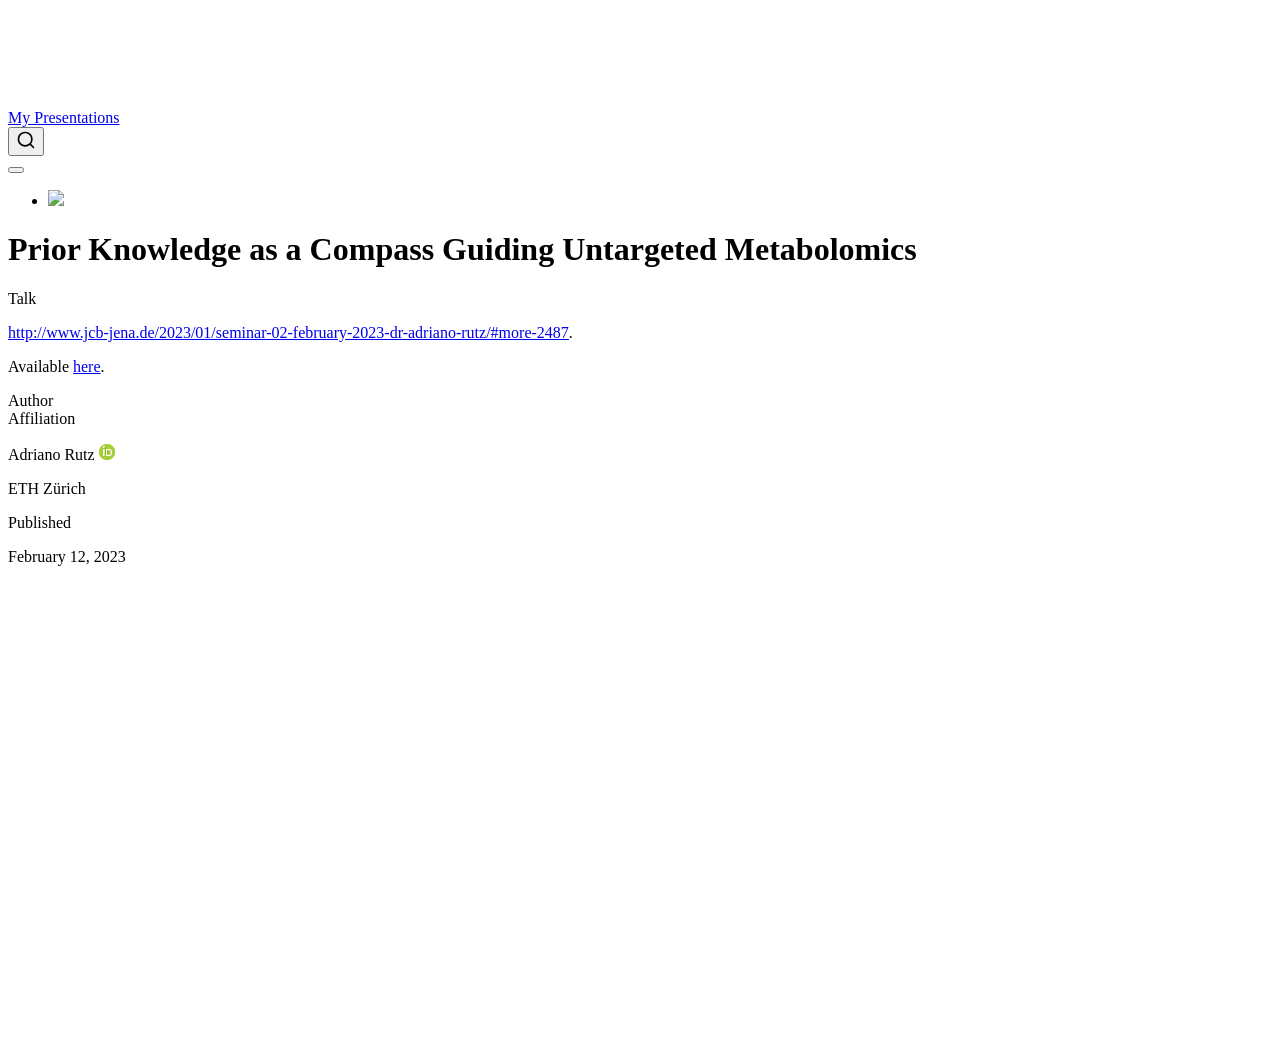
==== commit 99b83fbb: "Deploying to gh-pages from @ Adafede/my-presentations@0586cb648f4a8038aa337623788559ede3402045 🚀" ====
--- a/2023-02-02_JENA.html
+++ b/2023-02-02_JENA.html
@@ -2,7 +2,7 @@
 <html xmlns="http://www.w3.org/1999/xhtml" lang="en" xml:lang="en"><head>
 
 <meta charset="utf-8">
-<meta name="generator" content="quarto-1.8.26">
+<meta name="generator" content="quarto-1.10.19">
 
 <meta name="viewport" content="width=device-width, initial-scale=1.0, user-scalable=yes">
 
@@ -12,10 +12,16 @@
 
 <title>Prior Knowledge as a Compass Guiding Untargeted Metabolomics – My Presentations</title>
 <style>
-code{white-space: pre-wrap;}
+/* Default styles provided by pandoc.
+** See https://pandoc.org/MANUAL.html#variables-for-html for config info.
+*/
 span.smallcaps{font-variant: small-caps;}
-div.columns{display: flex; gap: min(4vw, 1.5em);}
-div.column{flex: auto; overflow-x: auto;}
+div.columns{display: flex; gap: 1.5em;}
+div.column{flex: auto;}
+@media screen {
+div.columns{gap: min(4vw, 1.5em);}
+div.column{overflow-x: auto;}
+}
 div.hanging-indent{margin-left: 1.5em; text-indent: -1.5em;}
 ul.task-list{list-style: none;}
 ul.task-list li input[type="checkbox"] {
@@ -35,15 +41,14 @@
 <meta name="quarto:offset" content="./">
 <script src="site_libs/quarto-html/quarto.js" type="module"></script>
 <script src="site_libs/quarto-html/tabsets/tabsets.js" type="module"></script>
-<script src="site_libs/quarto-html/axe/axe-check.js" type="module"></script>
 <script src="site_libs/quarto-html/popper.min.js"></script>
 <script src="site_libs/quarto-html/tippy.umd.min.js"></script>
 <script src="site_libs/quarto-html/anchor.min.js"></script>
 <link href="site_libs/quarto-html/tippy.css" rel="stylesheet">
-<link href="site_libs/quarto-html/quarto-syntax-highlighting-587c61ba64f3a5504c4d52d930310e48.css" rel="stylesheet" id="quarto-text-highlighting-styles">
+<link href="site_libs/quarto-html/quarto-syntax-highlighting-bf27225e3a48a9273f3daa8f8e829971.css" rel="stylesheet" id="quarto-text-highlighting-styles">
 <script src="site_libs/bootstrap/bootstrap.min.js"></script>
 <link href="site_libs/bootstrap/bootstrap-icons.css" rel="stylesheet">
-<link href="site_libs/bootstrap/bootstrap-f71e142588f2243610e5520aeae7bfb3.min.css" rel="stylesheet" append-hash="true" id="quarto-bootstrap" data-mode="light">
+<link href="site_libs/bootstrap/bootstrap-5f98730396ca8bbc7677bef7afcb0f5b.min.css" rel="stylesheet" append-hash="true" id="quarto-bootstrap" data-mode="light">
 <script id="quarto-search-options" type="application/json">{
   "location": "navbar",
   "copy-button": false,
@@ -78,8 +83,9 @@
 
 Available [here](https://adafede.github.io/my-presentations/20230202_jena/20230202_jena.pdf).">
 <meta property="og:image" content="https://adafede.github.io/my-presentations/[data-uri]">
-<meta property="og:site_name" content="https://adafede.github.io/my-presentations">
+<meta property="og:site_name" content="My Presentations">
 <meta property="og:locale" content="en">
+<meta property="og:image:alt" content="">
 </head>
 
 <body class="nav-fixed fullcontent quarto-light">
@@ -93,9 +99,20 @@
     <span class="navbar-title">My Presentations</span>
     </a>
   </div>
-        <div class="quarto-navbar-tools tools-end">
+            <div id="quarto-search" class="" title="Search"></div>
+          <button class="navbar-toggler" type="button" data-bs-toggle="collapse" data-bs-target="#navbarCollapse" aria-controls="navbarCollapse" role="menu" aria-expanded="false" aria-label="Toggle navigation" onclick="if (window.quartoToggleHeadroom) { window.quartoToggleHeadroom(); }">
+  <span class="navbar-toggler-icon"></span>
+</button>
+          <div class="collapse navbar-collapse" id="navbarCollapse">
+            <ul class="navbar-nav navbar-nav-scroll ms-auto">
+  <li class="nav-item">
+    <a class="nav-link" href="https://codeberg.org/adafede/pages/my-presentations"> 
+<span class="menu-text"><img src="https://codeberg.org/Codeberg/Design/raw/branch/main/logo/icon/svg/codeberg-logo_icon_white.svg" class="img-fluid"></span></a>
+  </li>  
+</ul>
+          </div> <!-- /navcollapse -->
+            <div class="quarto-navbar-tools">
 </div>
-          <div id="quarto-search" class="" title="Search"></div>
       </div> <!-- /container-fluid -->
     </nav>
 </header>
@@ -127,7 +144,7 @@
   <div class="quarto-title-meta-heading">Affiliation</div>
   
     <div class="quarto-title-meta-contents">
-    <p class="author">Adriano Rutz <a href="https://orcid.org/0000-0003-0443-9902" class="quarto-title-author-orcid"> <img src="[data-uri]"></a></p>
+    <p class="author">Adriano Rutz <a href="https://orcid.org/0000-0003-0443-9902" class="quarto-title-author-orcid" aria-label="ORCID profile for Adriano Rutz"> <img alt="" src="[data-uri]"></a></p>
   </div>
   <div class="quarto-title-meta-contents">
         <p class="affiliation">
--- a/site_libs/quarto-html/quarto-syntax-highlighting-bf27225e3a48a9273f3daa8f8e829971.css
+++ b/site_libs/quarto-html/quarto-syntax-highlighting-bf27225e3a48a9273f3daa8f8e829971.css
@@ -0,0 +1,236 @@
+/* quarto syntax highlight colors */
+:root {
+  --quarto-hl-ot-color: #003B4F;
+  --quarto-hl-at-color: #657422;
+  --quarto-hl-ss-color: #20794D;
+  --quarto-hl-an-color: #5E5E5E;
+  --quarto-hl-fu-color: #4758AB;
+  --quarto-hl-st-color: #20794D;
+  --quarto-hl-cf-color: #003B4F;
+  --quarto-hl-op-color: #5E5E5E;
+  --quarto-hl-er-color: #AD0000;
+  --quarto-hl-bn-color: #AD0000;
+  --quarto-hl-al-color: #AD0000;
+  --quarto-hl-va-color: #111111;
+  --quarto-hl-bu-color: inherit;
+  --quarto-hl-ex-color: inherit;
+  --quarto-hl-pp-color: #AD0000;
+  --quarto-hl-in-color: #5E5E5E;
+  --quarto-hl-vs-color: #20794D;
+  --quarto-hl-wa-color: #5E5E5E;
+  --quarto-hl-do-color: #5E5E5E;
+  --quarto-hl-im-color: #00769E;
+  --quarto-hl-ch-color: #20794D;
+  --quarto-hl-dt-color: #AD0000;
+  --quarto-hl-fl-color: #AD0000;
+  --quarto-hl-co-color: #5E5E5E;
+  --quarto-hl-cv-color: #5E5E5E;
+  --quarto-hl-cn-color: #8f5902;
+  --quarto-hl-sc-color: #5E5E5E;
+  --quarto-hl-dv-color: #AD0000;
+  --quarto-hl-kw-color: #003B4F;
+}
+
+/* other quarto variables */
+:root {
+  --quarto-font-monospace: SFMono-Regular, Menlo, Monaco, Consolas, "Liberation Mono", "Courier New", monospace;
+}
+
+/* syntax highlight based on Pandoc's rules */
+pre > code.sourceCode > span {
+  color: #003B4F;
+}
+
+code.sourceCode > span {
+  color: #003B4F;
+}
+
+div.sourceCode,
+div.sourceCode pre.sourceCode {
+  color: #003B4F;
+}
+
+/* Normal */
+code span {
+  color: #003B4F;
+}
+
+/* Alert */
+code span.al {
+  color: #AD0000;
+  font-style: inherit;
+}
+
+/* Annotation */
+code span.an {
+  color: #5E5E5E;
+  font-style: inherit;
+}
+
+/* Attribute */
+code span.at {
+  color: #657422;
+  font-style: inherit;
+}
+
+/* BaseN */
+code span.bn {
+  color: #AD0000;
+  font-style: inherit;
+}
+
+/* BuiltIn */
+code span.bu {
+  font-style: inherit;
+}
+
+/* ControlFlow */
+code span.cf {
+  color: #003B4F;
+  font-weight: bold;
+  font-style: inherit;
+}
+
+/* Char */
+code span.ch {
+  color: #20794D;
+  font-style: inherit;
+}
+
+/* Constant */
+code span.cn {
+  color: #8f5902;
+  font-style: inherit;
+}
+
+/* Comment */
+code span.co {
+  color: #5E5E5E;
+  font-style: inherit;
+}
+
+/* CommentVar */
+code span.cv {
+  color: #5E5E5E;
+  font-style: italic;
+}
+
+/* Documentation */
+code span.do {
+  color: #5E5E5E;
+  font-style: italic;
+}
+
+/* DataType */
+code span.dt {
+  color: #AD0000;
+  font-style: inherit;
+}
+
+/* DecVal */
+code span.dv {
+  color: #AD0000;
+  font-style: inherit;
+}
+
+/* Error */
+code span.er {
+  color: #AD0000;
+  font-style: inherit;
+}
+
+/* Extension */
+code span.ex {
+  font-style: inherit;
+}
+
+/* Float */
+code span.fl {
+  color: #AD0000;
+  font-style: inherit;
+}
+
+/* Function */
+code span.fu {
+  color: #4758AB;
+  font-style: inherit;
+}
+
+/* Import */
+code span.im {
+  color: #00769E;
+  font-style: inherit;
+}
+
+/* Information */
+code span.in {
+  color: #5E5E5E;
+  font-style: inherit;
+}
+
+/* Keyword */
+code span.kw {
+  color: #003B4F;
+  font-weight: bold;
+  font-style: inherit;
+}
+
+/* Operator */
+code span.op {
+  color: #5E5E5E;
+  font-style: inherit;
+}
+
+/* Other */
+code span.ot {
+  color: #003B4F;
+  font-style: inherit;
+}
+
+/* Preprocessor */
+code span.pp {
+  color: #AD0000;
+  font-style: inherit;
+}
+
+/* SpecialChar */
+code span.sc {
+  color: #5E5E5E;
+  font-style: inherit;
+}
+
+/* SpecialString */
+code span.ss {
+  color: #20794D;
+  font-style: inherit;
+}
+
+/* String */
+code span.st {
+  color: #20794D;
+  font-style: inherit;
+}
+
+/* Variable */
+code span.va {
+  color: #111111;
+  font-style: inherit;
+}
+
+/* VerbatimString */
+code span.vs {
+  color: #20794D;
+  font-style: inherit;
+}
+
+/* Warning */
+code span.wa {
+  color: #5E5E5E;
+  font-style: italic;
+}
+
+.prevent-inlining {
+  content: "</";
+}
+
+/*# sourceMappingURL=8be38f48d34c45af72792cbd699585e7.css.map */
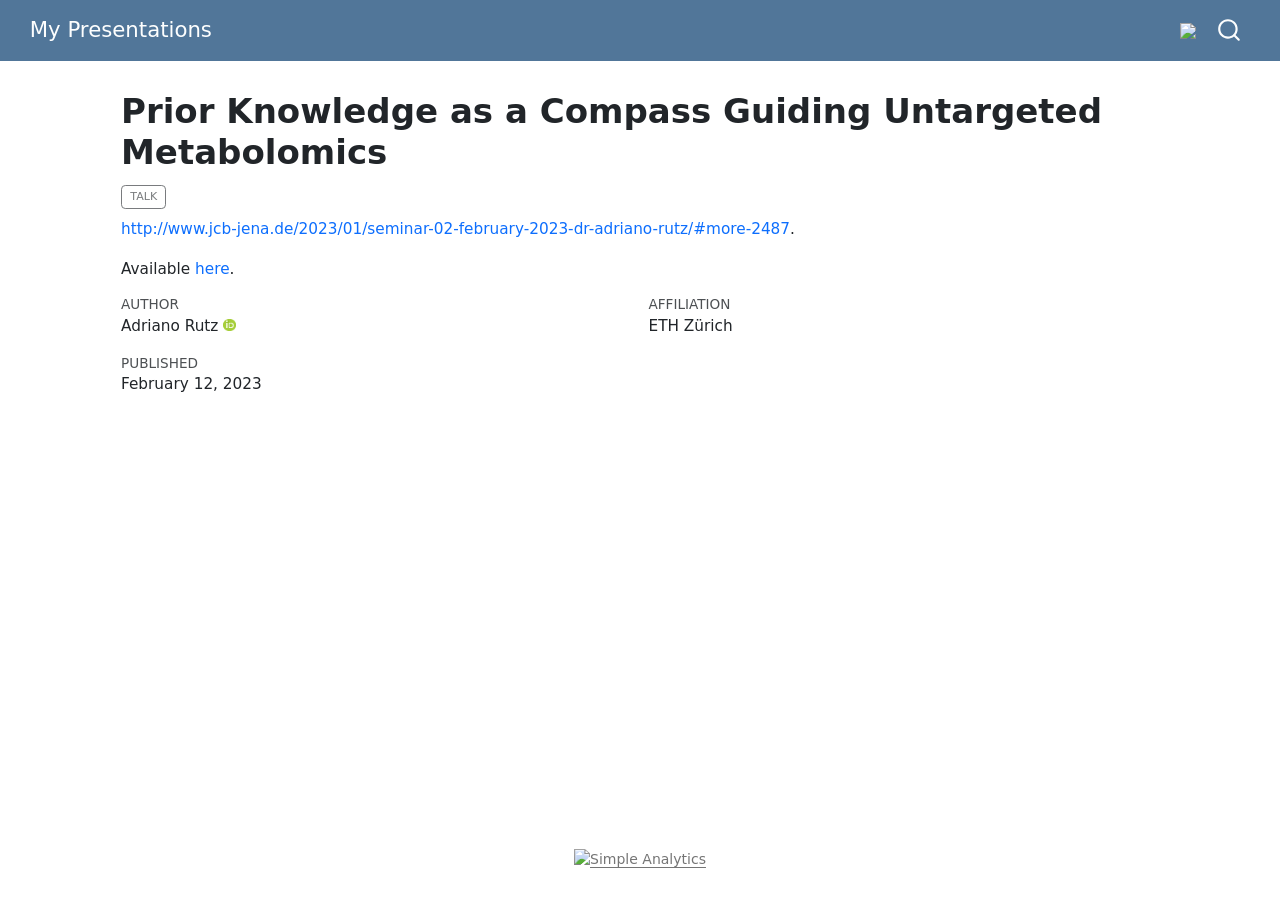
==== commit 380f01f3: "Deploying to gh-pages from @ Adafede/my-presentations@be65e5a42c6bba71aa4e69b58c072923caa2ac10 🚀" ====
--- a/2023-02-02_JENA.html
+++ b/2023-02-02_JENA.html
@@ -48,7 +48,7 @@
 <link href="site_libs/quarto-html/quarto-syntax-highlighting-bf27225e3a48a9273f3daa8f8e829971.css" rel="stylesheet" id="quarto-text-highlighting-styles">
 <script src="site_libs/bootstrap/bootstrap.min.js"></script>
 <link href="site_libs/bootstrap/bootstrap-icons.css" rel="stylesheet">
-<link href="site_libs/bootstrap/bootstrap-5f98730396ca8bbc7677bef7afcb0f5b.min.css" rel="stylesheet" append-hash="true" id="quarto-bootstrap" data-mode="light">
+<link href="site_libs/bootstrap/bootstrap-f81d0eb5741d1f49d7e926cb7ab3afd8.min.css" rel="stylesheet" append-hash="true" id="quarto-bootstrap" data-mode="light">
 <script id="quarto-search-options" type="application/json">{
   "location": "navbar",
   "copy-button": false,
@@ -172,7 +172,7 @@
 
 
 
-
+<script async="" src="https://scripts.simpleanalyticscdn.com/latest.js"></script>
 
 </main> <!-- /main -->
 <script id="quarto-html-after-body" type="application/javascript">
@@ -581,6 +581,21 @@
   });
   </script>
 </div> <!-- /content -->
+<footer class="footer">
+  <div class="nav-footer">
+    <div class="nav-footer-left">
+      &nbsp;
+    </div>   
+    <div class="nav-footer-center">
+<div style="display: flex; justify-content: center;">
+<p><a href="https://www.simpleanalytics.com?utm_source=adafede.github.io&amp;utm_content=badge" referrerpolicy="origin" target="_blank" rel="noopener noreferrer"> <picture> <source srcset="https://simpleanalyticsbadges.com/adafede.github.io?mode=dark&amp;counter=false&amp;radius=10&amp;background-dark=0a0f19&amp;text-dark=b8c5d6&amp;logo-dark=d69999" media="(prefers-color-scheme: dark)"> <img src="https://simpleanalyticsbadges.com/adafede.github.io?mode=light&amp;counter=false&amp;radius=10&amp;background-light=f7fafc&amp;text-light=4a5a6d&amp;logo-light=990000" alt="Simple Analytics" width="118" height="28" loading="lazy" referrerpolicy="no-referrer" crossorigin="anonymous"> </picture> </a></p>
+</div>
+</div>
+    <div class="nav-footer-right">
+      &nbsp;
+    </div>
+  </div>
+</footer>
 
 
 
